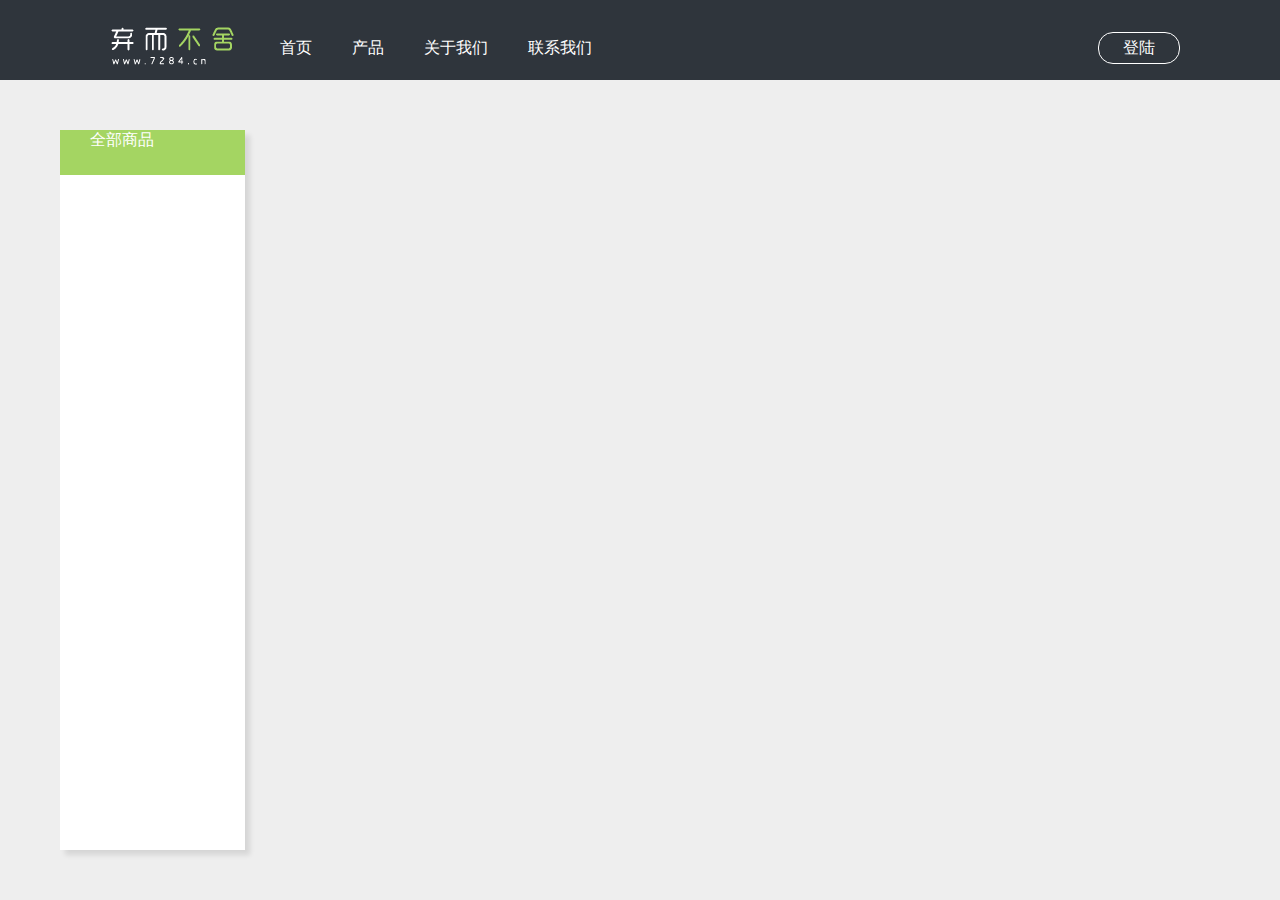
==== goods-list.html @ cc5918b7 "goods-list" ====
<!DOCTYPE html>
<html lang="en">

<head>
    <meta charset="UTF-8">
    <meta name="viewport" content="width=device-width, initial-scale=1.0">
    <meta http-equiv="X-UA-Compatible" content="ie=edge">
    <title>index</title>
    <link rel="stylesheet" href="css/common.css">
    <link rel="stylesheet" href="css/good-list.css">
</head>

<body>
    <div class="nav">
        <div class="nav-list">
            <li id="logo">
                <img src="img/logo.png" alt="">
            </li>
            <li>首页</li>
            <li>产品</li>
            <li>关于我们</li>
            <li>联系我们</li>
        </div>
        <div class="tologin">登陆</div>
        <div class="hasLogined">
            <div class="icon"></div>
            <p>用户aaaaa</p>
        </div>
    </div>
    <div class="login-container">
        <div class="close-btn"></div>
        <div class="login-icon"></div>
        <div class="info-holder">
            <div class="info">
                <div class="info-icon">
                    <img src="img/user-icon.png" alt="">
                </div>
                <input type="text" placeholder="请输入邮箱">
            </div>
            <div class="info">
                <div class="info-icon">
                    <img src="img/pwd-icon.png" alt="">
                </div>
                <input type="password" placeholder="请输入密码">
            </div>
            <div class="other-choice">
                <div class="toRegister">注册&nbsp</div>
                |
                <a href="forgetPwd.html">&nbsp忘记密码？</a>
            </div>
            <div class="login-btn">登陆</div>
        </div>
    </div>
    <div class="register-container">
        <div class="close-btn"></div>
        <div class="login-icon"></div>
        <div class="info-holder">
            <div class="info">
                <div class="info-icon">
                    <img src="img/user-icon.png" alt="">
                </div>
                <input type="text" placeholder="请输入邮箱">
            </div>
            <div class="info">
                <div class="info-icon">
                    <img src="img/pwd-icon.png" alt="">
                </div>
                <input type="password" placeholder="请输入密码">
            </div>
            <div class="info">
                <div class="info-icon">
                    <img src="img/pwd-icon.png" alt="">
                </div>
                <input type="password" placeholder="请再次输入密码">
            </div>
            <div class="other-choice">
                <div class="registerToLogin">我要登陆</div>
            </div>
            <div class="register-btn">注册</div>
        </div>
    </div>
   <div class="container">
       <div class="category-holder">
           <div class="category category-on">
               <span class="category-icon-on"></span>
               全部商品
           </div>
       </div>
   </div>

    <script type="text/javascript" src="js/login-register.js"></script>
</body>

</html>
---- css/common.css ----
html{
    width: 100vw;
    height:100vh;
}
body{
    width: 100%;
    height:100%;
    padding: 0;
    margin: 0;
}
/*-------------nav------------*/
.nav{
    width: 100%;
    height:80px;
    background: rgba(25,32,40,0.9);
    box-sizing: border-box;
    padding:25px 100px 10px 80px;
    display: flex;
    align-items: center;
    justify-content: space-between;
    text-align: center;
    font-size: 16px;
    color:white;
    font-weight: lighter;
}
.nav-list{
    width: auto;
    display: flex;
    align-items: center;
}
.nav-list li{
    width:auto;
    margin:0 20px 0 20px;
    line-height: 15px;
    list-style-type: none;
}
.tologin{
    width: 80px;
    height:30px;
    border-radius: 15px;
    border:1px solid #fff;
    cursor: pointer;
    line-height: 30px;
}
.hasLogined{
    width:auto;
    height:44px;
    display: flex;
    align-items: center;
    display: none;
}
.icon{
    width:40px;
    height:40px;
    margin-right: 5px;
    border-radius: 20px;
    background: pink;
}
/*------------login-------------*/
.login-container{
    width: 350px;
    height: 250px;
    background: #fff;
    border:0.5px solid rgba(0,0,0,0.2);
    border-radius: 5px;
    box-shadow: 1px 1px 1px rgba(0,0,0,0.6);
    position: absolute;
    left:0;right: 0;top: 0;bottom: 0;
    margin:auto;
    box-sizing: border-box;
    padding: 10px;
    display: flex;
    flex-direction: column;
    display: none;
}
.close-btn{
    cursor: pointer;
    width: 13px;
    height: 13px;
    align-self: flex-end;
    border-radius: 6.5px;
    overflow: hidden;
    background: url(../img/close-icon.png) center center/cover no-repeat;
}
.login-icon{
    width: 60px;
    height:60px;
    background: url(../img/login-icon.png) center center/cover no-repeat;
    align-self: center;
}
.info-holder{
    width: 240px;
    height: 150px;
    align-self: center;
    box-sizing: border-box;
    padding: 15px 5px 5px 5px;
    display: flex;
    flex-direction: column;
    justify-content: space-between;
}
.info{
    width: 100%;
    height:25px;
    border: 0.5px solid rgba(0,0,0,0.2);
    border-radius: 2px;
    overflow: hidden;
    display: flex;
    justify-content: space-between;
}
.info:hover,.info:active{
    border:0.5px solid rgba(164,213,98,1);
}
.info input{
    width: calc(100% - 35px);
    border:0;
}
.info input:focus{
    border:0;
    outline:0;
}
.info-icon{
    width: 24px;
    height: 100%;
    background: rgba(252,252,252,1);
    border-right: 0.5px solid rgba(0,0,0,0.2);
    position: relative;
}
.info-icon::before{
    content:"";
    width: 0;
    height: 0;
    right: -6px;
    top: 8.5px;
    position: absolute;
    border-left: 6px solid rgba(0,0,0,0.2);
    border-top: 4px solid transparent;
    border-bottom: 4px solid transparent;   
}
 .info-icon::after{
    content:"";
    width: 0;
    height: 0;
    right: -5px;
    top: 9px;
    position: absolute;
    border-left: 5.6px solid rgba(252,252,252,1);
    border-top: 4.5px solid transparent;
    border-bottom: 4.5px solid transparent;
} 
.other-choice{
    color:rgba(164,213,98,1);
    font-size: 12px;
    display: flex;
    justify-content: flex-start;
}
.toRegister,.registerToLogin{
    cursor: pointer;
}
.other-choice a{
    color:inherit;
    text-decoration: none;
}
.login-btn,.register-btn{
    width: 50px;
    height: 25px;
    font-size: 12px;
    color:#fff;
    text-align: center;
    font-weight:lighter;
    line-height: 25px;
    border-radius: 2px;
    background: rgba(204,204,204,1);
    align-self: flex-end;
    cursor:pointer;
}
/*---------register-------------*/
.register-container{
    width: 350px;
    height: 270px;
    background: #fff;
    border:0.5px solid rgba(0,0,0,0.2);
    border-radius: 5px;
    box-shadow: 1px 1px 1px rgba(0,0,0,0.6);
    position: absolute;
    left:0;right: 0;top: 0;bottom: 0;
    margin:auto;
    box-sizing: border-box;
    padding: 10px;
    display: flex;
    flex-direction: column;
    display: none;
}
---- css/good-list.css ----
body{
    background: #eee;
}
/*------container---------*/
.container{
    width:100%;
    height: calc(100% - 80px);
    box-sizing: border-box;
    padding: 50px 60px;
}
.category-holder{
    width: 185px;
    height: 100%;
    box-sizing: border-box;
    box-shadow: 5px 5px 5px rgba(0,0,0,0.1);
    background: #fff;
    display: flex;
    flex-direction: column;
}
.category{
    width: 100%;
    height:6.25%;
    display: flex;
    flex-direction: row;
    align-content: center;
    padding-left:15px;
    box-sizing: border-box;
}
.category-on{
    color:#fff;
    background: rgba(164,213,98,1);
}
.category-icon{
    width: 15px;
    height:15px;
    background: url(img/category-icon.png) center center/cover;
}
.category-icon-on{
    width: 15px;
    height:15px;
    background: url(img/category-icon-on.png) center center/cover;
}
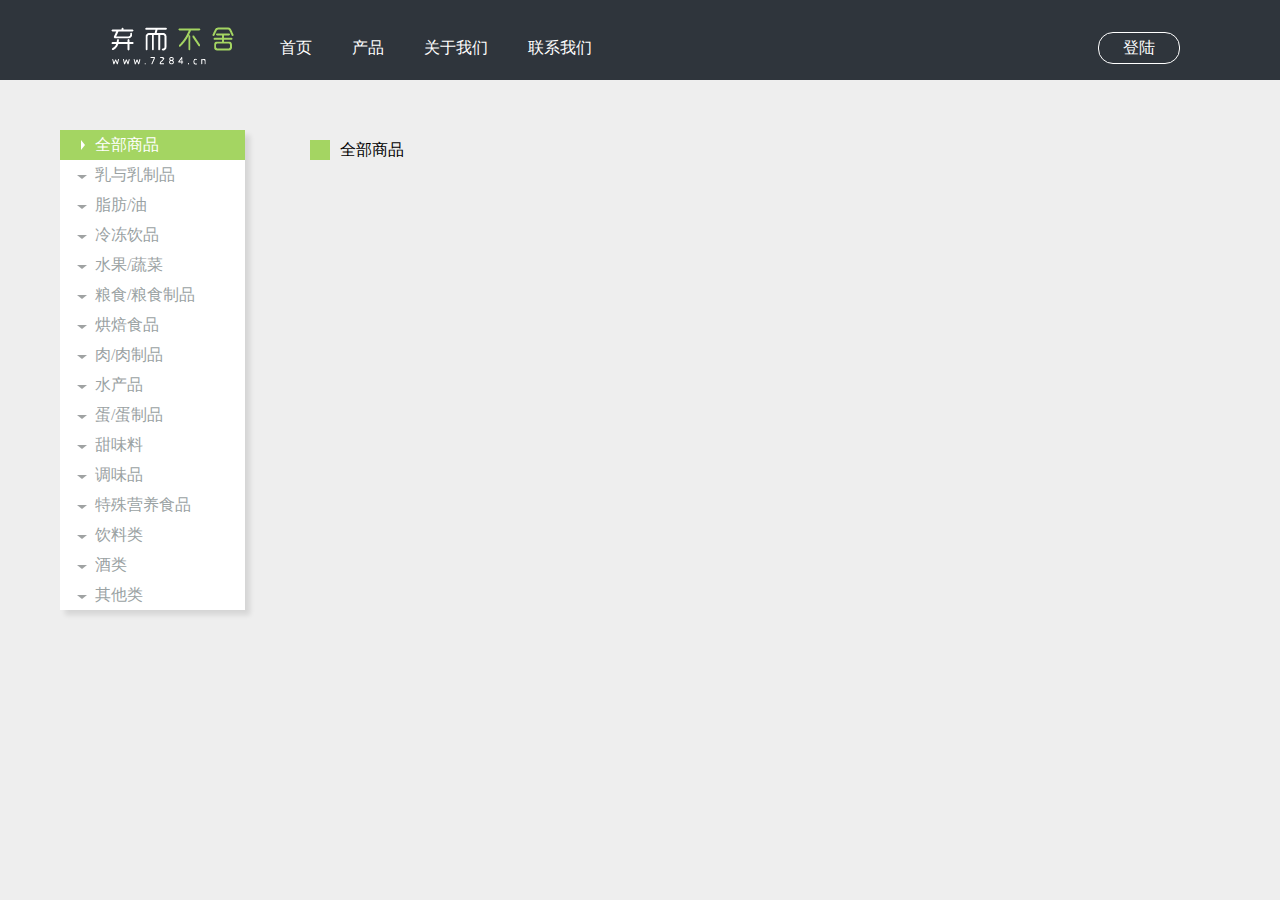
==== commit 8b501be3: "good-list" ====
--- a/goods-list.html
+++ b/goods-list.html
@@ -79,14 +79,82 @@
             <div class="register-btn">注册</div>
         </div>
     </div>
-   <div class="container">
-       <div class="category-holder">
-           <div class="category category-on">
-               <span class="category-icon-on"></span>
-               全部商品
-           </div>
-       </div>
-   </div>
+    <div class="container">
+        <div class="category-holder">
+            <div class="category category-on">
+                <div class="category-icon category-icon-on"></div>
+                全部商品
+            </div>
+            <div class="category">
+                <div class="category-icon"></div>
+                乳与乳制品
+            </div>
+            <div class="category">
+                <div class="category-icon"></div>
+                脂肪/油
+            </div>
+            <div class="category">
+                <div class="category-icon"></div>
+                冷冻饮品
+            </div>
+            <div class="category">
+                <div class="category-icon"></div>
+                水果/蔬菜
+            </div>
+            <div class="category">
+                <div class="category-icon"></div>
+                粮食/粮食制品
+            </div>
+            <div class="category">
+                <div class="category-icon"></div>
+                烘焙食品
+            </div>
+            <div class="category">
+                <div class="category-icon"></div>
+                肉/肉制品
+            </div>
+            <div class="category">
+                <div class="category-icon"></div>
+                水产品
+            </div>
+            <div class="category">
+                <div class="category-icon"></div>
+                蛋/蛋制品
+            </div>
+            <div class="category">
+                <div class="category-icon"></div>
+                甜味料
+            </div>
+            <div class="category">
+                <div class="category-icon"></div>
+                调味品
+            </div>
+            <div class="category">
+                <div class="category-icon"></div>
+                特殊营养食品
+            </div>
+            <div class="category">
+                <div class="category-icon"></div>
+                饮料类
+            </div>
+            <div class="category">
+                <div class="category-icon"></div>
+                酒类
+            </div>
+            <div class="category">
+                <div class="category-icon"></div>
+                其他类
+            </div>
+        </div>
+        <div class="goods-container">
+            <div class="container-title">
+                <div class="category-title">全部商品</div>
+                <div class="sort-holder">
+                    
+                </div>
+            </div>
+        </div>
+    </div>
 
     <script type="text/javascript" src="js/login-register.js"></script>
 </body>
--- a/css/good-list.css
+++ b/css/good-list.css
@@ -7,10 +7,13 @@
     height: calc(100% - 80px);
     box-sizing: border-box;
     padding: 50px 60px;
+    display: flex;
+    justify-content: space-between;
+    align-items: flex-start;
 }
 .category-holder{
     width: 185px;
-    height: 100%;
+    height: auto;
     box-sizing: border-box;
     box-shadow: 5px 5px 5px rgba(0,0,0,0.1);
     background: #fff;
@@ -19,24 +22,49 @@
 }
 .category{
     width: 100%;
-    height:6.25%;
+    height:30px;
     display: flex;
     flex-direction: row;
-    align-content: center;
+    align-items: center;
     padding-left:15px;
     box-sizing: border-box;
+    font-size: 16px;
+    color:rgba(154,162,163,1);
 }
 .category-on{
     color:#fff;
     background: rgba(164,213,98,1);
 }
 .category-icon{
+    margin-right: 5px;
     width: 15px;
     height:15px;
-    background: url(img/category-icon.png) center center/cover;
+    background: url(../img/category-icon.png) center center;
 }
 .category-icon-on{
-    width: 15px;
-    height:15px;
-    background: url(img/category-icon-on.png) center center/cover;
+    background: url(../img/category-icon-on.png) center center;
+}
+.goods-container{
+    width: calc(100% - 240px);
+    height: 100%;
+    box-sizing: border-box;
+    padding: 10px;
+}
+.container-title{
+    width: 100%;
+    height:20px;
+    display:flex;
+    flex-direction: row;
+    justify-content: space-between;
+}
+.category-title{
+    width: 100px;
+    height: 20px;
+    line-height: 20px;
+    box-sizing: border-box;
+    padding-left: 30px;
+    background: linear-gradient(to right,rgba(164,213,98,1) 20px,transparent 20px);
+}
+.sort-holder{
+    
 }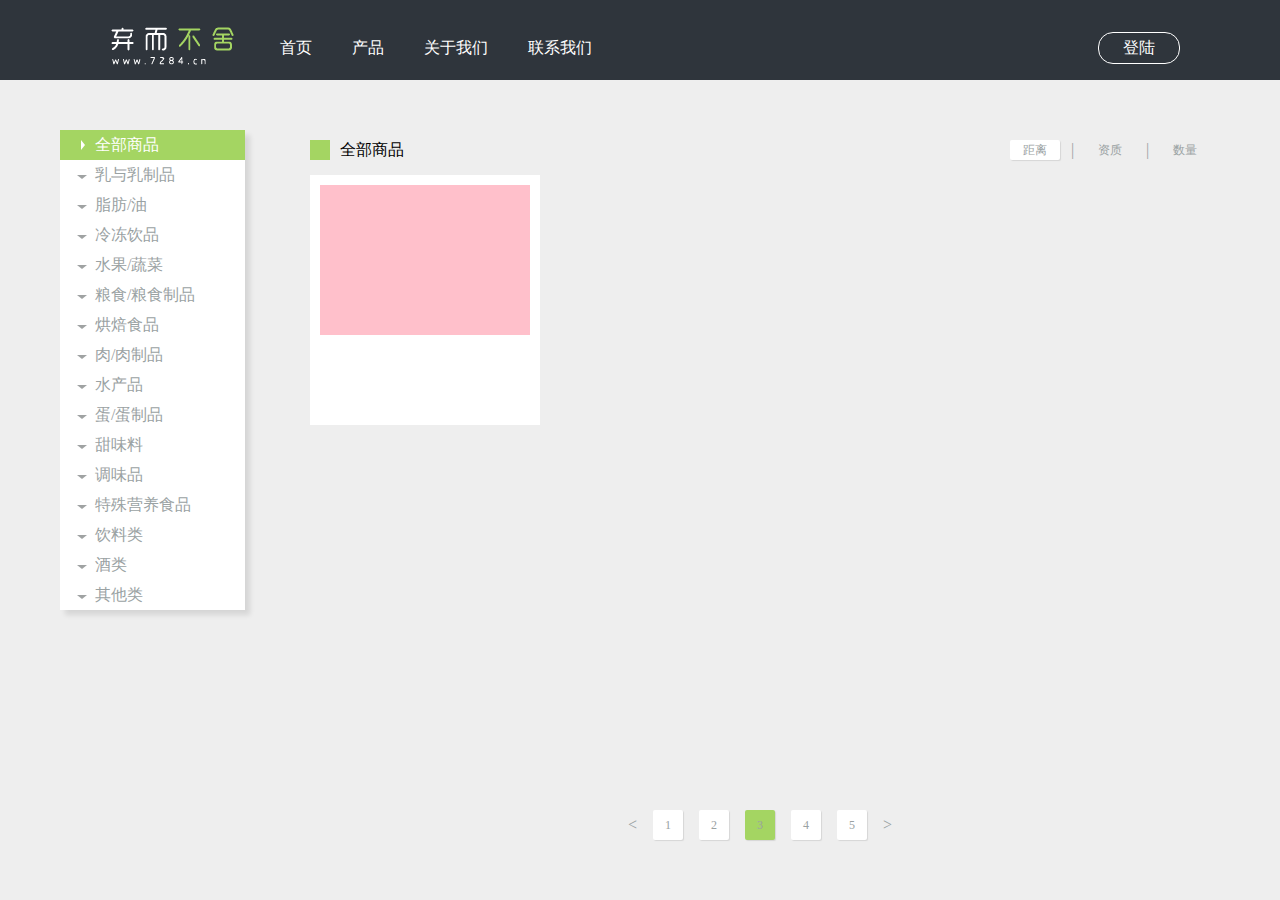
==== commit df523d52: "good-list" ====
--- a/goods-list.html
+++ b/goods-list.html
@@ -150,8 +150,28 @@
             <div class="container-title">
                 <div class="category-title">全部商品</div>
                 <div class="sort-holder">
+                    <div class="sort sort-on">距离</div>
+                    |
+                    <div class="sort">资质</div>
+                    |
+                    <div class="sort">数量</div>
+                </div>
+            </div>
+            <div class="goods">
+                <div class="item">
+                    <div class="item-pic"></div>
                     
                 </div>
+            </div>
+            <div class="tobe-vip">成为VIP 查看全部</div>
+            <div class="page-number">
+                <div class="pre"><</div>
+                <div class="page">1</div>
+                <div class="page">2</div>
+                <div class="page page-on">3</div>
+                <div class="page">4</div>
+                <div class="page">5</div>
+                <div class="next">></div>
             </div>
         </div>
     </div>
--- a/css/good-list.css
+++ b/css/good-list.css
@@ -49,6 +49,9 @@
     height: 100%;
     box-sizing: border-box;
     padding: 10px;
+    display: flex;
+    flex-direction: column;
+    justify-content: space-between;
 }
 .container-title{
     width: 100%;
@@ -66,5 +69,83 @@
     background: linear-gradient(to right,rgba(164,213,98,1) 20px,transparent 20px);
 }
 .sort-holder{
+    width:200px;
+    height:100%;
+    display: flex;
+    line-height: 20px;
+    justify-content: space-between;
+    color:rgba(154,162,163,1);
+}
+.sort{
+    width:50px;
+    height: 100%;
+    text-align: center;
+    font-size: 12px;
+}
+.sort-on{
+    background:#fff;
+    border-radius: 2px;
+    box-shadow: 1px 1px 1px rgba(0,0,0,0.1);
+}
+.goods{
+    width: 100%;
+    height: calc(100% - 80px);
+    display: flex;
+}
+.item{
+    width:230px;
+    height:250px;
+    background: #fff;
+    box-sizing: border-box;
+    padding: 10px;
+    display:flex;
+    flex-direction:column;
     
-}+}
+.item-pic{
+    width: 100%;
+    height:150px;
+    background: pink;   
+}
+.item-info{
+    width: 100%;
+    height: 20px;
+}
+.tobe-vip{
+    width: 200px;
+    height:30px;
+    background:#fff;
+    align-self: center;
+    box-sizing: border-box;
+    border:1px solid transparent;
+    text-align:center;
+    font-size: 14px;
+    line-height: 30px;
+    border-radius: 2px;
+    display: none;
+}
+.tobe-vip:hover{
+    border:1px solid rgba(164,213,98,1);
+}
+.page-number{
+    width: 280px;
+    height:30px;
+    color:rgba(154,162,163,1);
+    display: flex;
+    justify-content: space-around;
+    align-items: center;
+    align-self: center;
+}
+.page{
+    width: 30px;
+    height: 30px;
+    background: #fff;
+    border-radius: 2px;
+    box-shadow: 1px 1px 1px rgba(0,0,0,0.1);
+    text-align: center;
+    line-height: 30px;
+    font-size: 12px;
+}
+.page-on{
+    background: rgba(164,213,98,1);
+}
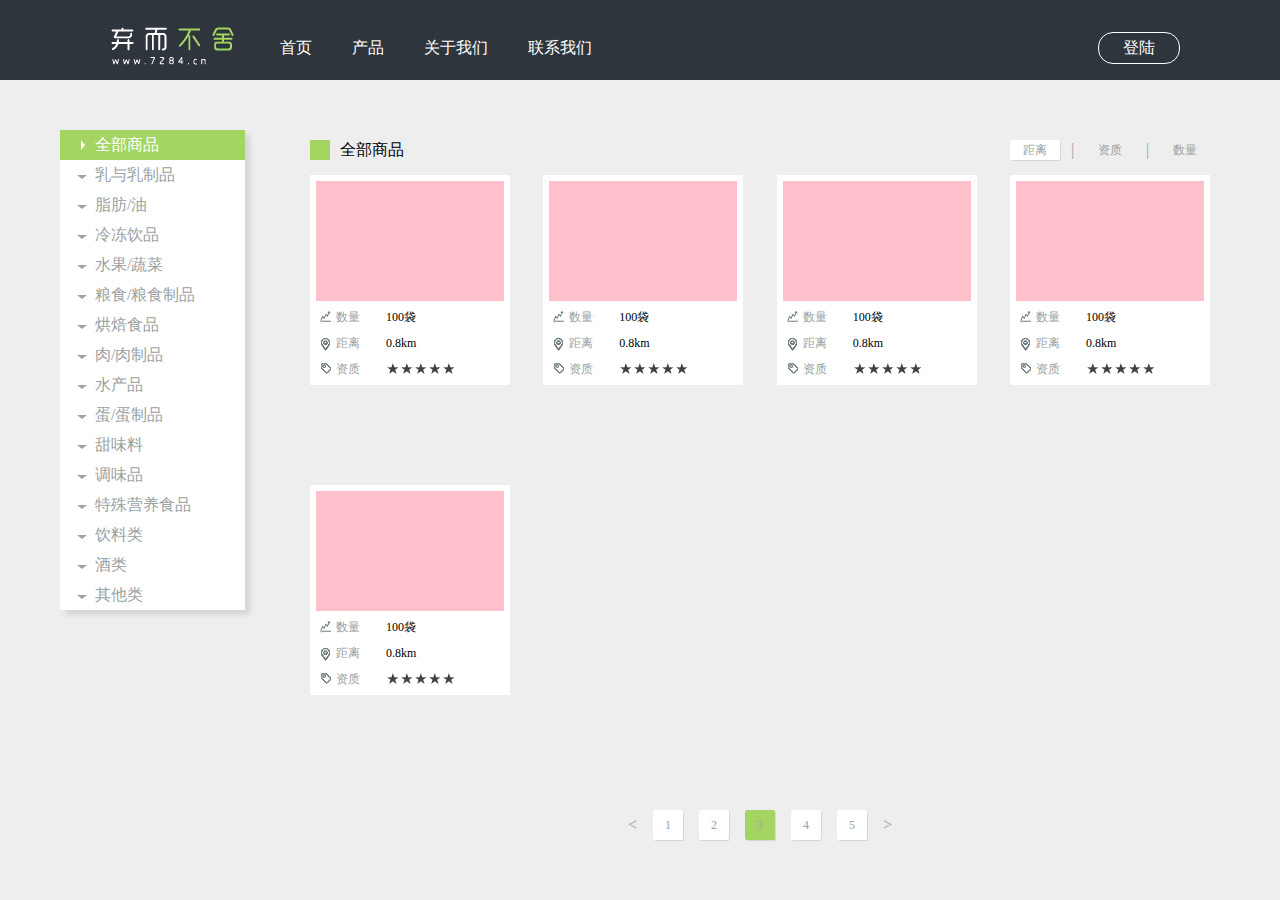
==== commit 2bfab418: "finish good-list" ====
--- a/goods-list.html
+++ b/goods-list.html
@@ -160,23 +160,160 @@
             <div class="goods">
                 <div class="item">
                     <div class="item-pic"></div>
-                    
-                </div>
+                    <div class="item-info">
+                        <div class="item-icon">
+                            <img src="img/num.png" alt="">
+                        </div>
+                        <div class="info-title">数量</div>
+                        100袋
+                    </div>
+                    <div class="item-info">
+                        <div class="item-icon">
+                            <img src="img/distance.png" alt="">
+                        </div>
+                        <div class="info-title">距离</div>
+                        0.8km
+                    </div>
+                    <div class="item-info">
+                        <div class="item-icon">
+                            <img src="img/certificate.png" alt="">
+                        </div>
+                        <div class="info-title">资质</div>
+                        <div class="star"></div>
+                        <div class="star"></div>
+                        <div class="star"></div>
+                        <div class="star"></div>
+                        <div class="star"></div>
+                    </div>
+                </div>
+                <div class="item">
+                    <div class="item-pic"></div>
+                    <div class="item-info">
+                        <div class="item-icon">
+                            <img src="img/num.png" alt="">
+                        </div>
+                        <div class="info-title">数量</div>
+                        100袋
+                    </div>
+                    <div class="item-info">
+                        <div class="item-icon">
+                            <img src="img/distance.png" alt="">
+                        </div>
+                        <div class="info-title">距离</div>
+                        0.8km
+                    </div>
+                    <div class="item-info">
+                        <div class="item-icon">
+                            <img src="img/certificate.png" alt="">
+                        </div>
+                        <div class="info-title">资质</div>
+                        <div class="star"></div>
+                        <div class="star"></div>
+                        <div class="star"></div>
+                        <div class="star"></div>
+                        <div class="star"></div>
+                    </div>
+                </div>
+                <div class="item">
+                    <div class="item-pic"></div>
+                    <div class="item-info">
+                        <div class="item-icon">
+                            <img src="img/num.png" alt="">
+                        </div>
+                        <div class="info-title">数量</div>
+                        100袋
+                    </div>
+                    <div class="item-info">
+                        <div class="item-icon">
+                            <img src="img/distance.png" alt="">
+                        </div>
+                        <div class="info-title">距离</div>
+                        0.8km
+                    </div>
+                    <div class="item-info">
+                        <div class="item-icon">
+                            <img src="img/certificate.png" alt="">
+                        </div>
+                        <div class="info-title">资质</div>
+                        <div class="star"></div>
+                        <div class="star"></div>
+                        <div class="star"></div>
+                        <div class="star"></div>
+                        <div class="star"></div>
+                    </div>
+                </div>
+                <div class="item">
+                    <div class="item-pic"></div>
+                    <div class="item-info">
+                        <div class="item-icon">
+                            <img src="img/num.png" alt="">
+                        </div>
+                        <div class="info-title">数量</div>
+                        100袋
+                    </div>
+                    <div class="item-info">
+                        <div class="item-icon">
+                            <img src="img/distance.png" alt="">
+                        </div>
+                        <div class="info-title">距离</div>
+                        0.8km
+                    </div>
+                    <div class="item-info">
+                        <div class="item-icon">
+                            <img src="img/certificate.png" alt="">
+                        </div>
+                        <div class="info-title">资质</div>
+                        <div class="star"></div>
+                        <div class="star"></div>
+                        <div class="star"></div>
+                        <div class="star"></div>
+                        <div class="star"></div>
+                    </div>
+                </div>
+                <div class="item">
+                        <div class="item-pic"></div>
+                        <div class="item-info">
+                            <div class="item-icon">
+                                <img src="img/num.png" alt="">
+                            </div>
+                            <div class="info-title">数量</div>
+                            100袋
+                        </div>
+                        <div class="item-info">
+                            <div class="item-icon">
+                                <img src="img/distance.png" alt="">
+                            </div>
+                            <div class="info-title">距离</div>
+                            0.8km
+                        </div>
+                        <div class="item-info">
+                            <div class="item-icon">
+                                <img src="img/certificate.png" alt="">
+                            </div>
+                            <div class="info-title">资质</div>
+                            <div class="star"></div>
+                            <div class="star"></div>
+                            <div class="star"></div>
+                            <div class="star"></div>
+                            <div class="star"></div>
+                        </div>
+                    </div>
             </div>
             <div class="tobe-vip">成为VIP 查看全部</div>
             <div class="page-number">
-                <div class="pre"><</div>
-                <div class="page">1</div>
-                <div class="page">2</div>
-                <div class="page page-on">3</div>
-                <div class="page">4</div>
-                <div class="page">5</div>
-                <div class="next">></div>
-            </div>
-        </div>
-    </div>
+                <div class="pre">
+                    <</div>
+                        <div class="page">1</div>
+                        <div class="page">2</div>
+                        <div class="page page-on">3</div>
+                        <div class="page">4</div>
+                        <div class="page">5</div>
+                        <div class="next">></div>
+                </div>
+            </div>
+        </div>
 
-    <script type="text/javascript" src="js/login-register.js"></script>
+        <script type="text/javascript" src="js/login-register.js"></script>
 </body>
 
 </html>--- a/css/good-list.css
+++ b/css/good-list.css
@@ -91,25 +91,53 @@
     width: 100%;
     height: calc(100% - 80px);
     display: flex;
+    flex-wrap: wrap;
+    justify-content: space-between;
 }
 .item{
-    width:230px;
-    height:250px;
+    width:200px;
+    height:210px;
     background: #fff;
     box-sizing: border-box;
-    padding: 10px;
+    padding: 5px;
     display:flex;
     flex-direction:column;
-    
+    justify-content: space-between;
+    border:1px solid transparent;
+}
+.item:hover,.item:active{
+    border:1px solid rgba(164,213,98,1);
 }
 .item-pic{
     width: 100%;
-    height:150px;
+    height:120px;
     background: pink;   
 }
 .item-info{
     width: 100%;
     height: 20px;
+    display: flex;
+    flex-direction: row;
+    justify-content: flex-start;
+    font-size: 12px;
+    line-height: 20px;
+}
+.item-icon{
+    width:20px;
+    height:20px;
+}
+.info-title{
+    width: 50px;
+    height: 100%;
+    box-sizing: border-box;
+    padding-right: 20px;
+    color:rgba(154,162,163,1);
+    font-weight: lighter;
+}
+.star{
+    width: 14px;
+    height: 100%;
+    background:url(../img/star.png);
 }
 .tobe-vip{
     width: 200px;
